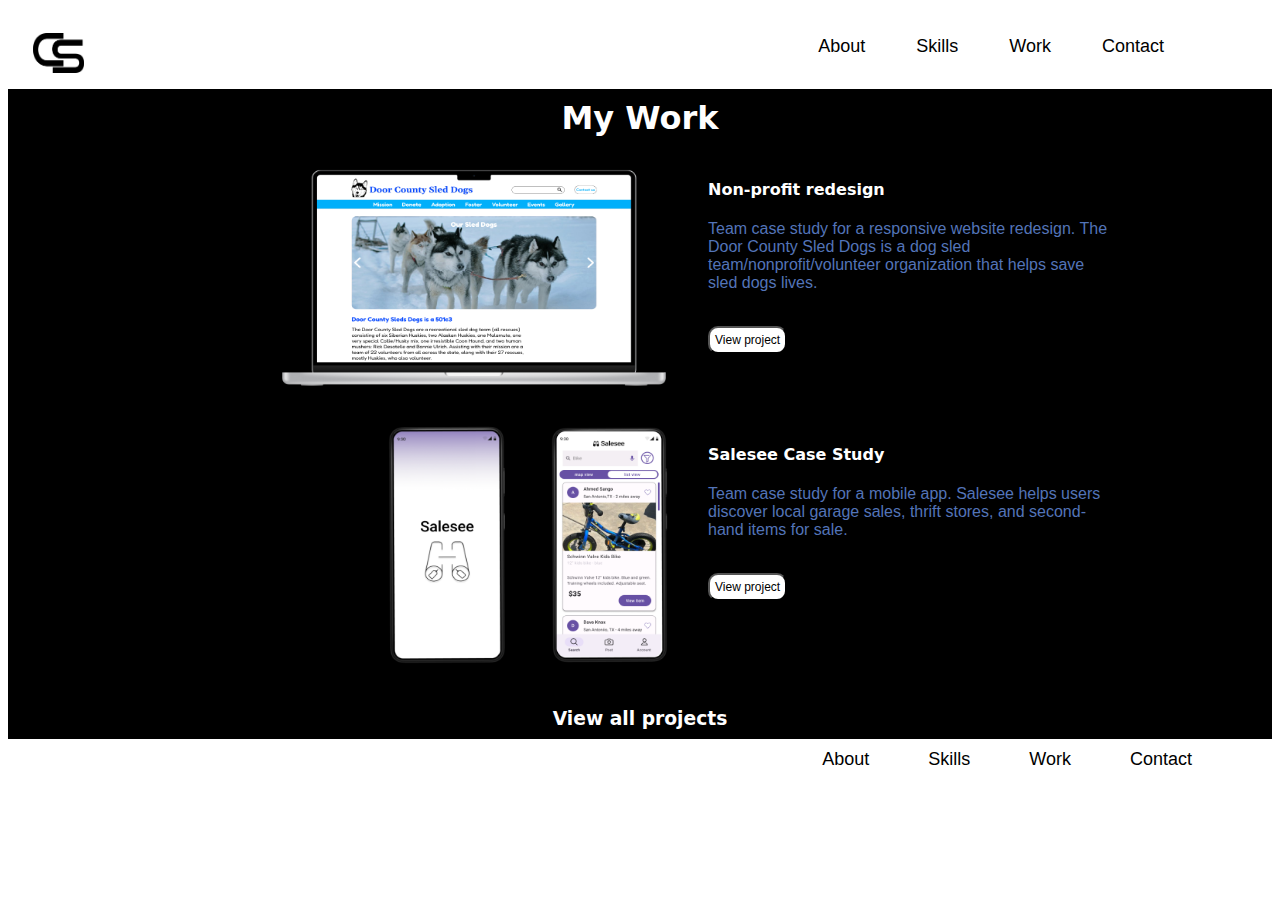
==== index copy 2.html @ 063b7591 "Initial commit" ====
<!DOCTYPE html>
<html>
          
<head>
    <title>Cody Smith UX Portfolio</title>
    <link rel="stylesheet" href="CSS work/work.css"/>
</head>
<body>
<header class="navigation">

    <img src="IMGs/CS Logo - Copy.png" class="logo" alt="CS Logo" width="10px" height="40px">
    <div class="inline-blockA">
    <nav class="inline-blockB">
    
        
        <ul class="inline-blockC">
            <li href="index.html"class="inline-blockC">About</li>
            <li href="index copy.html" class="inline-blockC">Skills</li>
            <li href="index copy 2.html" class="inline-blockC">Work</li>
            <li class="inline-blockC">Contact</li>
        </ul>
    
</nav>
    </div>
</header>
<section class="myWork">

    <h1>My Work</h1>
    <div class="workGrid">
        <div class="img1"> 
            <img src="IMGs/door county.png" alt="door county" height="240px" width="410px">
        </div>

        <div class="div">
            <h4>Non-profit redesign</h4>
            <p>Team case study for a responsive website redesign. The Door County Sled Dogs is a dog sled team/nonprofit/volunteer organization that helps save sled dogs lives.</p>
            <br>
            <button>View project</button>
        </div>

        <div class="img2"> 
            <img src="IMGs/salesee.png" alt="salesee" height="240px" width="280px">
        </div>

        <div class="div">
            <h4>Salesee Case Study</h4>
            <p>Team case study for a mobile app. Salesee helps users discover local garage sales, thrift stores, and second-hand items for sale.</p>
            <br> 
            <button>View project</button>
        </div>

        
    </div>
    
    <h3>View all projects</h3>
   

</section>
<div>
<footer>
    <ul class="inline-block2"> 
        <li class="inline-block2">About</li>
        <li class="inline-block2">Skills</li>
        <li class="inline-block2">Work</li>
        <li class="inline-block2">Contact</li>
    </ul>
</div>
</footer>
<script src="https://ajax.googleapis.com/ajax/libs/jquery/3.4.1/jquery.min.js"></script> 
<script src="js/index.js"></script>
</body>

</html>
---- CSS work/work.css ----
.inline-blockA {
    vertical-align: top;
    display: inline;
    margin: auto;
    padding: 10px;
    color: black;
    font-family: 'Lucida Sans', 'Lucida Sans Regular', 'Lucida Grande', 'Lucida Sans Unicode', Geneva, Verdana, sans-serif;
    font-size: 18px;
    float: right;
    padding-right: 85px;
}

header { 
    background-color: white;
    height: 60px;
}

.inline-block2 {
    vertical-align: top;
    display: inline-block;
    margin: auto;
    margin-right: auto;
    padding: 20px;
    padding-bottom: 0%;
    padding-top: 5px;
    padding-left: 34px;
    
    color: black;
    font-family: 'Lucida Sans', 'Lucida Sans Regular', 'Lucida Grande', 'Lucida Sans Unicode', Geneva, Verdana, sans-serif;
    font-size: 18px;
    

}   

.logo  {
    width: 4%;
    padding: 2%;
    text-align: left;
    
}

li {
    display: inline;
    padding: 23px;
    text-align: right;
}


footer {
    float: right;
    height: 0px;
    padding-right: 40px;
}

.workGrid {
display: grid;
grid-template-rows: 265px 265px;
grid-template-columns: 700px 400px;

}

h1 {
text-align: center;
font-family: system-ui, -apple-system, BlinkMacSystemFont, 'Segoe UI', Roboto, Oxygen, Ubuntu, Cantarell, 'Open Sans', 'Helvetica Neue', sans-serif;
color: white;
padding-top: 10px;
}

.img1 {

    text-align: center;
    padding-left: 240px;
}

.img2 {

    text-align: center;
    padding-left: 340px;

}

.myWork {

background-color: black;
height: 650px;
padding: 0%;
}

h4 {

color: white;
font-family: system-ui, -apple-system, BlinkMacSystemFont, 'Segoe UI', Roboto, Oxygen, Ubuntu, Cantarell, 'Open Sans', 'Helvetica Neue', sans-serif;

}

p {

color: #5374B8;
font-family: 'Lucida Sans', 'Lucida Sans Regular', 'Lucida Grande', 'Lucida Sans Unicode', Geneva, Verdana, sans-serif;

}

button {

    font-family: 'Lucida Sans', 'Lucida Sans Regular', 'Lucida Grande', 'Lucida Sans Unicode', Geneva, Verdana, sans-serif;
    font-size: 12px;
    padding: 5px;
    color: black;
    background-color:white;
    border-radius: 10px;
}

h3 {

color: white;
text-align: center;
font-family: system-ui, -apple-system, BlinkMacSystemFont, 'Segoe UI', Roboto, Oxygen, Ubuntu, Cantarell, 'Open Sans', 'Helvetica Neue', sans-serif;

}

h3 {

text-align: center;
color:white;

}

@media only screen and (max-width:1200px) {

.inline-blockC {
    display: inline;
    vertical-align: top;
    font-size: 16px;
    margin: 0%;
    padding: 16px;
}
   

    .inline-block2 {
        font-size: 16px;
        display: inline;
        padding: 20px;
    }

    .logo  {
        width: 13%;
        padding: 0%;
        
         }

         .myWork {
            background-color: black;
            height: 1050px;
            }


            .img1 {

                text-align: left;
                padding-left: 30px;
              
                
            }
            
            .img2 {
            
                text-align: left;
                padding-left: 80px;
               
                
            
            }

            .workGrid {
                grid-template-columns: 1fr;
                grid-template-rows: 540px 540px;
                grid-template-columns: 300px 300px; 
                text-align: center;
                display: inline-block;
            
            }
            
           h1 {

            padding: 0px;
            margin: 15px;
            text-align: center;
           }

           header {
            height: 60px;
            text-align: left;
           }

           
}
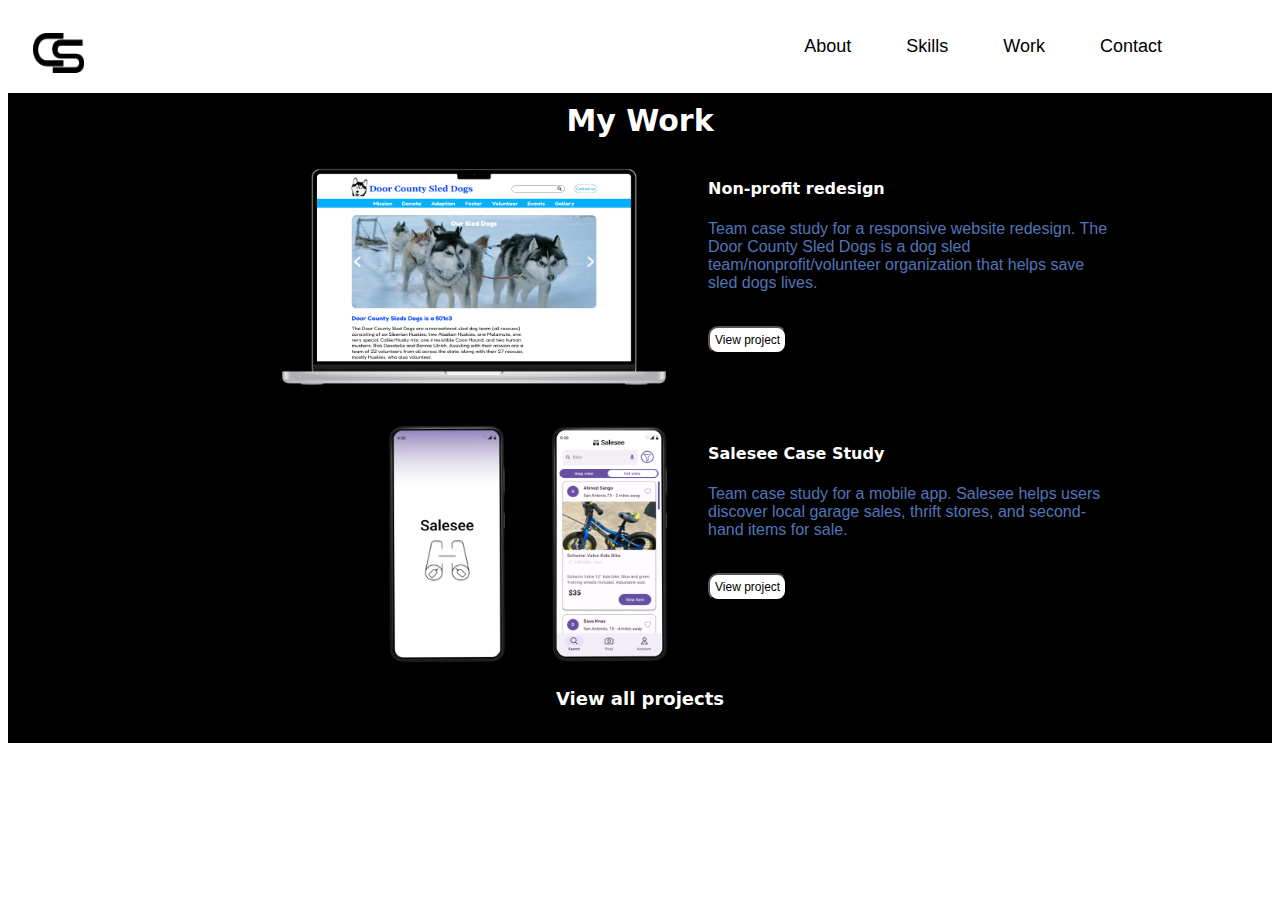
==== commit f1d7722a: "update" ====
--- a/index copy 2.html
+++ b/index copy 2.html
@@ -14,10 +14,10 @@
     
         
         <ul class="inline-blockC">
-            <li href="index.html"class="inline-blockC">About</li>
-            <li href="index copy.html" class="inline-blockC">Skills</li>
-            <li href="index copy 2.html" class="inline-blockC">Work</li>
-            <li class="inline-blockC">Contact</li>
+            <li><a href="index.html"class="inline-blockD">About</a></li>
+            <li><a href="index copy.html" class="inline-blockD">Skills</a></li>
+            <li><a href="index copy 2.html" class="inline-blockD">Work</a></li>
+            <li class="inline-blockD">Contact</li>
         </ul>
     
 </nav>
@@ -52,19 +52,14 @@
         
     </div>
     
-    <h3>View all projects</h3>
+    <h5>View all projects</h5>
    
 
 </section>
-<div>
+
 <footer>
-    <ul class="inline-block2"> 
-        <li class="inline-block2">About</li>
-        <li class="inline-block2">Skills</li>
-        <li class="inline-block2">Work</li>
-        <li class="inline-block2">Contact</li>
-    </ul>
-</div>
+    
+
 </footer>
 <script src="https://ajax.googleapis.com/ajax/libs/jquery/3.4.1/jquery.min.js"></script> 
 <script src="js/index.js"></script>
--- a/CSS work/work.css
+++ b/CSS work/work.css
@@ -1,36 +1,26 @@
 .inline-blockA {
     vertical-align: top;
     display: inline;
-    margin: auto;
+    margin:auto;
+   
     padding: 10px;
     color: black;
     font-family: 'Lucida Sans', 'Lucida Sans Regular', 'Lucida Grande', 'Lucida Sans Unicode', Geneva, Verdana, sans-serif;
     font-size: 18px;
     float: right;
     padding-right: 85px;
-}
+    margin-left: 20px;
+    
+    
+}
+
 
 header { 
     background-color: white;
-    height: 60px;
-}
-
-.inline-block2 {
-    vertical-align: top;
-    display: inline-block;
-    margin: auto;
-    margin-right: auto;
-    padding: 20px;
-    padding-bottom: 0%;
-    padding-top: 5px;
-    padding-left: 34px;
-    
-    color: black;
-    font-family: 'Lucida Sans', 'Lucida Sans Regular', 'Lucida Grande', 'Lucida Sans Unicode', Geneva, Verdana, sans-serif;
-    font-size: 18px;
-    
-
-}   
+    height: 65px;
+}
+
+  
 
 .logo  {
     width: 4%;
@@ -41,7 +31,7 @@
 
 li {
     display: inline;
-    padding: 23px;
+    padding: 25px;
     text-align: right;
 }
 
@@ -64,6 +54,7 @@
 font-family: system-ui, -apple-system, BlinkMacSystemFont, 'Segoe UI', Roboto, Oxygen, Ubuntu, Cantarell, 'Open Sans', 'Helvetica Neue', sans-serif;
 color: white;
 padding-top: 10px;
+font-size: 30px;
 }
 
 .img1 {
@@ -115,15 +106,31 @@
 color: white;
 text-align: center;
 font-family: system-ui, -apple-system, BlinkMacSystemFont, 'Segoe UI', Roboto, Oxygen, Ubuntu, Cantarell, 'Open Sans', 'Helvetica Neue', sans-serif;
-
-}
-
+margin: auto;
+padding-bottom: 10px;
+}
+h5 {
+
+    color: white;
+    text-align: center;
+    font-family: system-ui, -apple-system, BlinkMacSystemFont, 'Segoe UI', Roboto, Oxygen, Ubuntu, Cantarell, 'Open Sans', 'Helvetica Neue', sans-serif;
+    font-size: 18px;
+    margin:auto;
+
+    }
 h3 {
 
 text-align: center;
 color:white;
 
 }
+
+
+a:link {text-decoration: none;}
+a:visited {text-decoration: none;}
+a:active {text-decoration: none;}
+
+a {color:inherit;}
 
 @media only screen and (max-width:1200px) {
 
